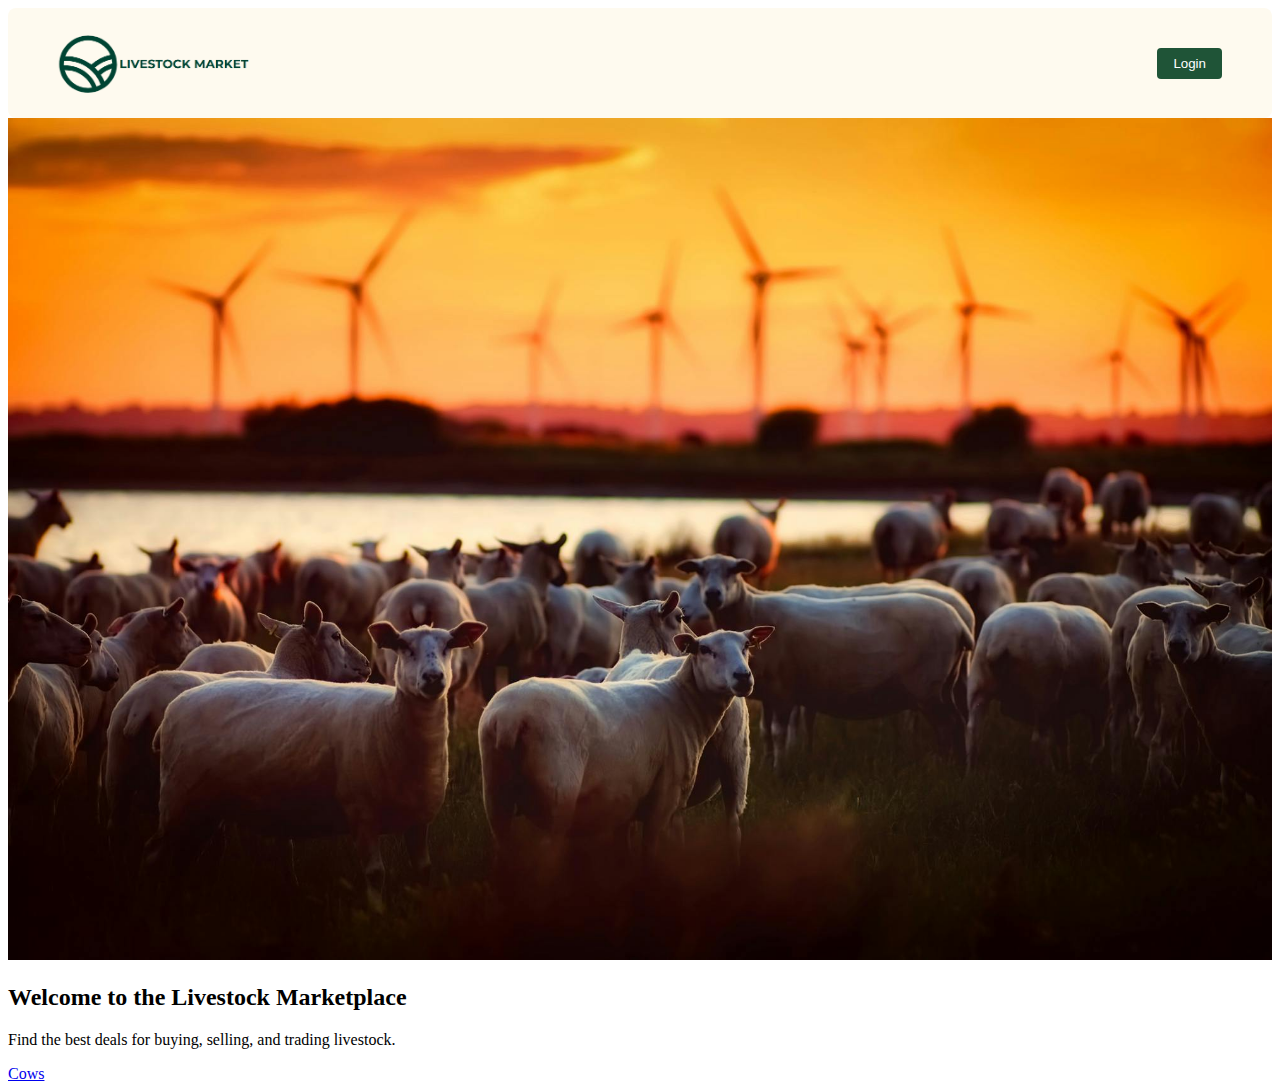
==== Livestock Marketing/home.html @ 05098df5 "Add files via upload" ====
<!DOCTYPE html>
<html lang="en">
<head>
    <meta charset="UTF-8">
    <meta name="viewport" content="width=device-width, initial-scale=1.0">
    <title>Livestock Marketing</title>
    <link rel="stylesheet" href="home.css">
</head>
<body>
    <div class="container">
        <header class="main-header">
            <img class="logo-image" src="images/Logo.png" alt="Page logo">
            <button>Login</button>
        </header> 

    </div>
    <div>
        <header >
            <img class="Background-image" src="images/HomeBackground.jpg" alt="home background">
        </header>
    </div>
    <div>
        <section class="container1">
            <h2>Welcome to the Livestock Marketplace</h2>
            <p>Find the best deals for buying, selling, and trading livestock.</p>

            <div class="homepage-categories">
                <div class="categories-item">
                    <div>
                        <a href="Cows" title="Cows for sale">
                            <div class="bg-image" style="background-size: contain; background-image: url(images/Cows.jpg);"></div>
                            <span class="homepage-categories_title">Cows</span>
                        </a>
                    </div>
                </div>
            </div>
            </div>
        </section>
    </div>
</body>
</html>
---- Livestock Marketing/home.css ----
.main-header {
    background-color: #FEFAEF;
    height: 110px;
    display: flex;
    justify-content: space-between;
    align-items: center;
    padding: 0 20px;
    border-radius: 8px;
}

.logo-image {
    padding: 5px;
    height: 85px;
}

.main-header button {
    padding: 8px 16px;
    background-color: #1f5437;
    color: white;
    border: none;
    border-radius: 4px;
    cursor: pointer;
    margin: 30px;
}

.Background-image{
    height: 40%;
    width: 100%;
}
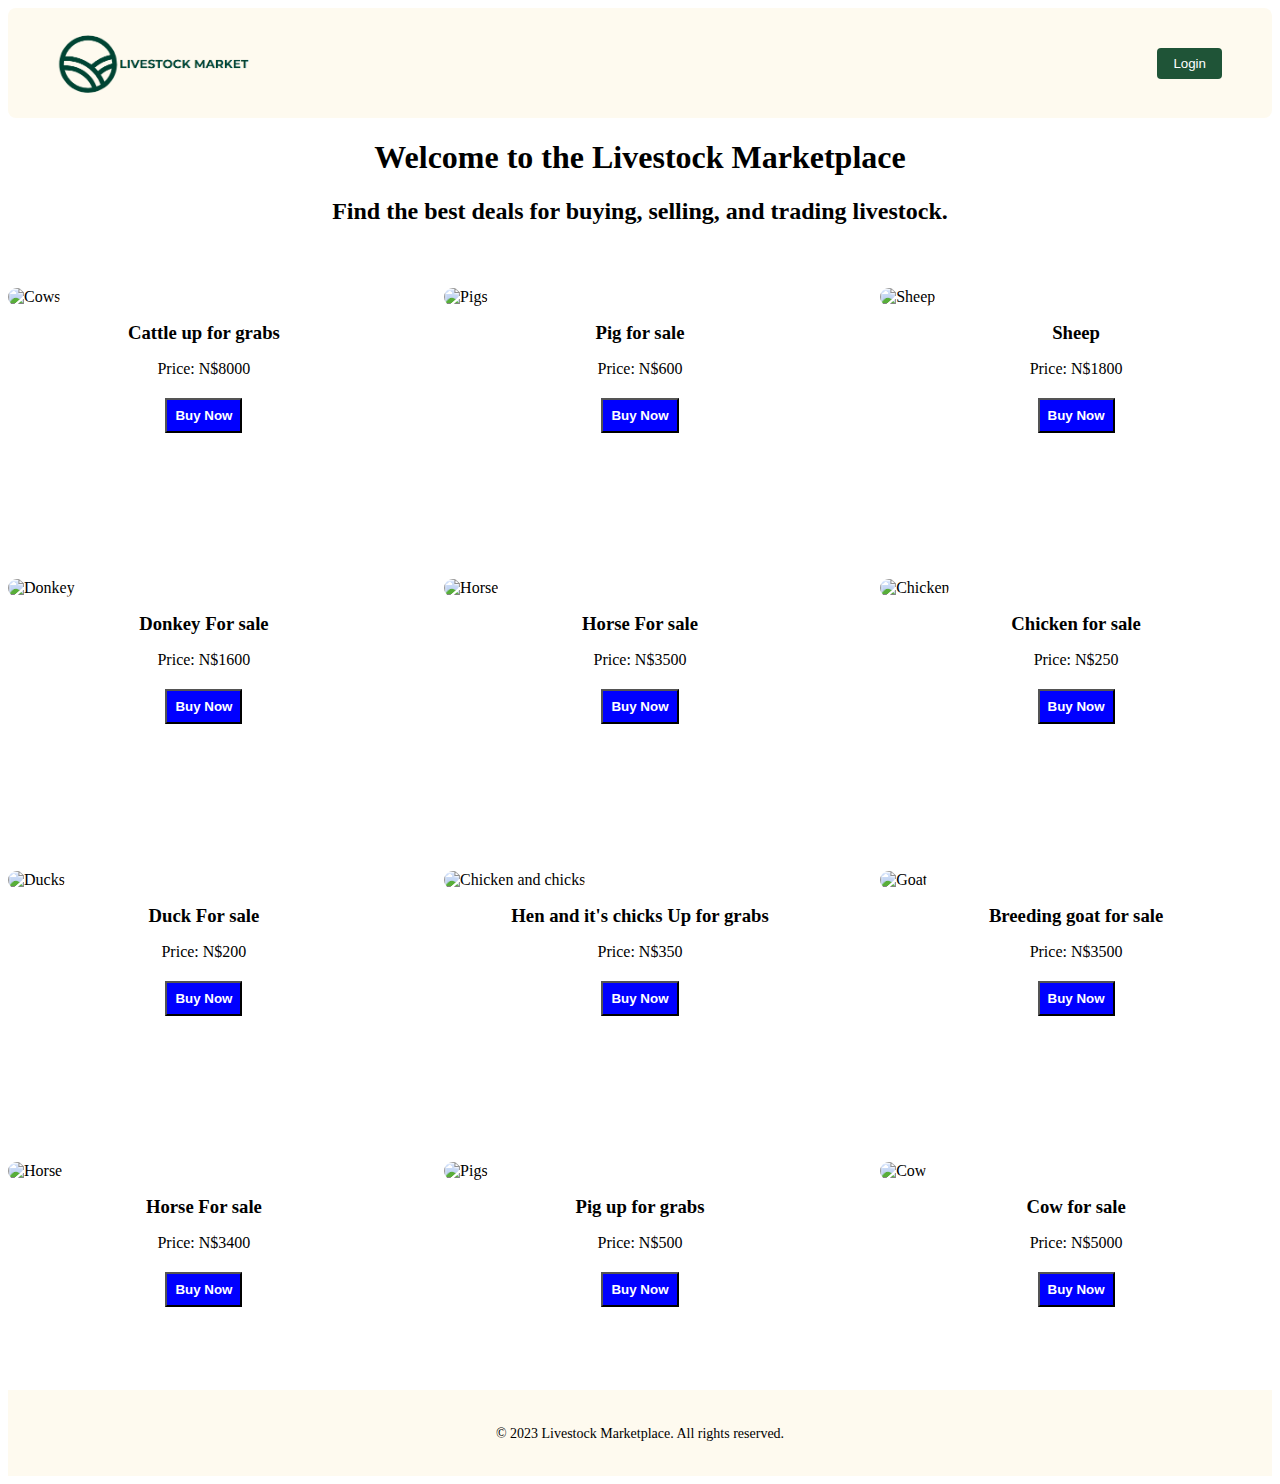
==== commit 3d801097: "Updates on home page" ====
--- a/Livestock Marketing/home.html
+++ b/Livestock Marketing/home.html
@@ -15,27 +15,106 @@
 
     </div>
     <div>
-        <header >
-            <img class="Background-image" src="images/HomeBackground.jpg" alt="home background">
-        </header>
-    </div>
-    <div>
-        <section class="container1">
-            <h2>Welcome to the Livestock Marketplace</h2>
-            <p>Find the best deals for buying, selling, and trading livestock.</p>
+        <section class="categories">
+            <h1><B>Welcome to the Livestock Marketplace</B></h1>
+            <h2>Find the best deals for buying, selling, and trading livestock.</h2>
 
-            <div class="homepage-categories">
-                <div class="categories-item">
-                    <div>
-                        <a href="Cows" title="Cows for sale">
-                            <div class="bg-image" style="background-size: contain; background-image: url(images/Cows.jpg);"></div>
-                            <span class="homepage-categories_title">Cows</span>
-                        </a>
-                    </div>
+            <div class="row">
+                <div class="Categorie-col">
+                    <img src="images/Cow1.jpg" alt="Cows">
+                    <h3>Cattle up for grabs</h3>
+                    <p>Price: N$8000</p>
+                    <button>Buy Now</button>
                 </div>
-            </div>
+                <div class="Categorie-col">
+                    <img src="images/Pig1.jpg" alt="Pigs">
+                    <h3>Pig for sale</h3>
+                    <p>Price: N$600</p>
+                    <button>Buy Now</button>
+                </div>
+                <div class="Categorie-col">
+                    <img src="images/Sheep1.jpg" alt="Sheep">
+                    <h3>Sheep</h3>
+                    <p>Price: N$1800</p>
+                    <button>Buy Now</button>
+                </div>
             </div>
         </section>
     </div>
+    <div>
+        <section>
+        <div class="row">
+            <div class="Categorie-col">
+                <img src="images/Donkey2.jpg" alt="Donkey">
+                <h3>Donkey For sale</h3>
+                <p>Price: N$1600</p>
+                <button>Buy Now</button>
+            </div>
+            <div class="Categorie-col">
+                <img src="images/Horse1.jpg" alt="Horse">
+                <h3>Horse For sale</h3>
+                <p>Price: N$3500</p>
+                <button>Buy Now</button>
+            </div>
+            <div class="Categorie-col">
+                <img src="images/Chicken1.jpg" alt="Chicken">
+                <h3>Chicken for sale</h3>
+                <p>Price: N$250</p>
+                <button>Buy Now</button>
+            </div>
+        </div>
+        </section>
+    </div>
+    <div>
+        <section>
+        <div class="row">
+            <div class="Categorie-col">
+                <img src="images/Duck1.jpg" alt="Ducks">
+                <h3>Duck For sale</h3>
+                <p>Price: N$200</p>
+                <button>Buy Now</button>
+            </div>
+            <div class="Categorie-col">
+                <img src="images/Chicken3.jpg"  alt="Chicken and chicks" height="60%">
+                <h3>Hen and it's chicks Up for grabs</h3>
+                <p>Price: N$350</p>
+                <button>Buy Now</button>
+            </div>
+            <div class="Categorie-col">
+                <img src="images/Goat1.jpg" alt="Goat">
+                <h3>Breeding goat for sale</h3>
+                <p>Price: N$3500</p>
+                <button>Buy Now</button>
+            </div>
+        </div>
+        </section>
+    </div>
+    <div>
+        <section>
+        <div class="row">
+            <div class="Categorie-col">
+                <img src="images/Horse2.jpg" alt="Horse">
+                <h3>Horse For sale</h3>
+                <p>Price: N$3400</p>
+                <button>Buy Now</button>
+            </div>
+            <div class="Categorie-col">
+                <img src="images/Pig2.jpg"  alt="Pigs" >
+                <h3>Pig up for grabs</h3>
+                <p>Price: N$500</p>
+                <button>Buy Now</button>
+            </div>
+            <div class="Categorie-col">
+                <img src="images/Cow2.jpg" alt="Cow">
+                <h3>Cow for sale</h3>
+                <p>Price: N$5000</p>
+                <button>Buy Now</button>
+            </div>
+        </div>
+        </section>
+    </div>
+    <footer class="Hfooter">
+        <p>&copy; 2023 Livestock Marketplace. All rights reserved.</p>
+    </footer>
 </body>
 </html>--- a/Livestock Marketing/home.css
+++ b/Livestock Marketing/home.css
@@ -27,3 +27,59 @@
     height: 40%;
     width: 100%;
 }
+/* Categories */
+h1,h2{
+text-align: center;
+}
+.Categories{
+    width: 80%;
+    margin: auto;
+    text-align: center;
+    padding-top: 100px;
+}
+.Categorie-col{
+    flex-basis: 31%;
+    border-radius: 10px;
+    margin-bottom: 5%;
+    text-align: left;
+}
+.Categorie-col img{
+    width: 100%;
+    border-radius: 10px;
+}
+.Categorie-col p{
+    padding: 0;
+    text-align: center;
+}
+.Categorie-col h3{
+    margin-top: 16px;
+    margin-bottom: 15px;
+    text-align: center;
+}
+.Categorie-col button{
+    background-color: blue;
+    cursor: pointer; 
+    text-align: center;
+    color: white;
+    font-weight: bold;
+    display: block; 
+    margin: 20px auto;
+    padding: 8px;
+}
+.row{
+    margin-top: 5%;
+    display: flex;
+    justify-content: space-between;
+}
+@media(max-width: 700px){
+    .row{
+        flex-direction: column;
+    }
+}
+.Hfooter{
+    background-color: #FEFAEF; 
+    padding: 20px;
+    text-align: center;
+    font-size: 14px;
+    border-top: 2px solid #FEFAEF;
+}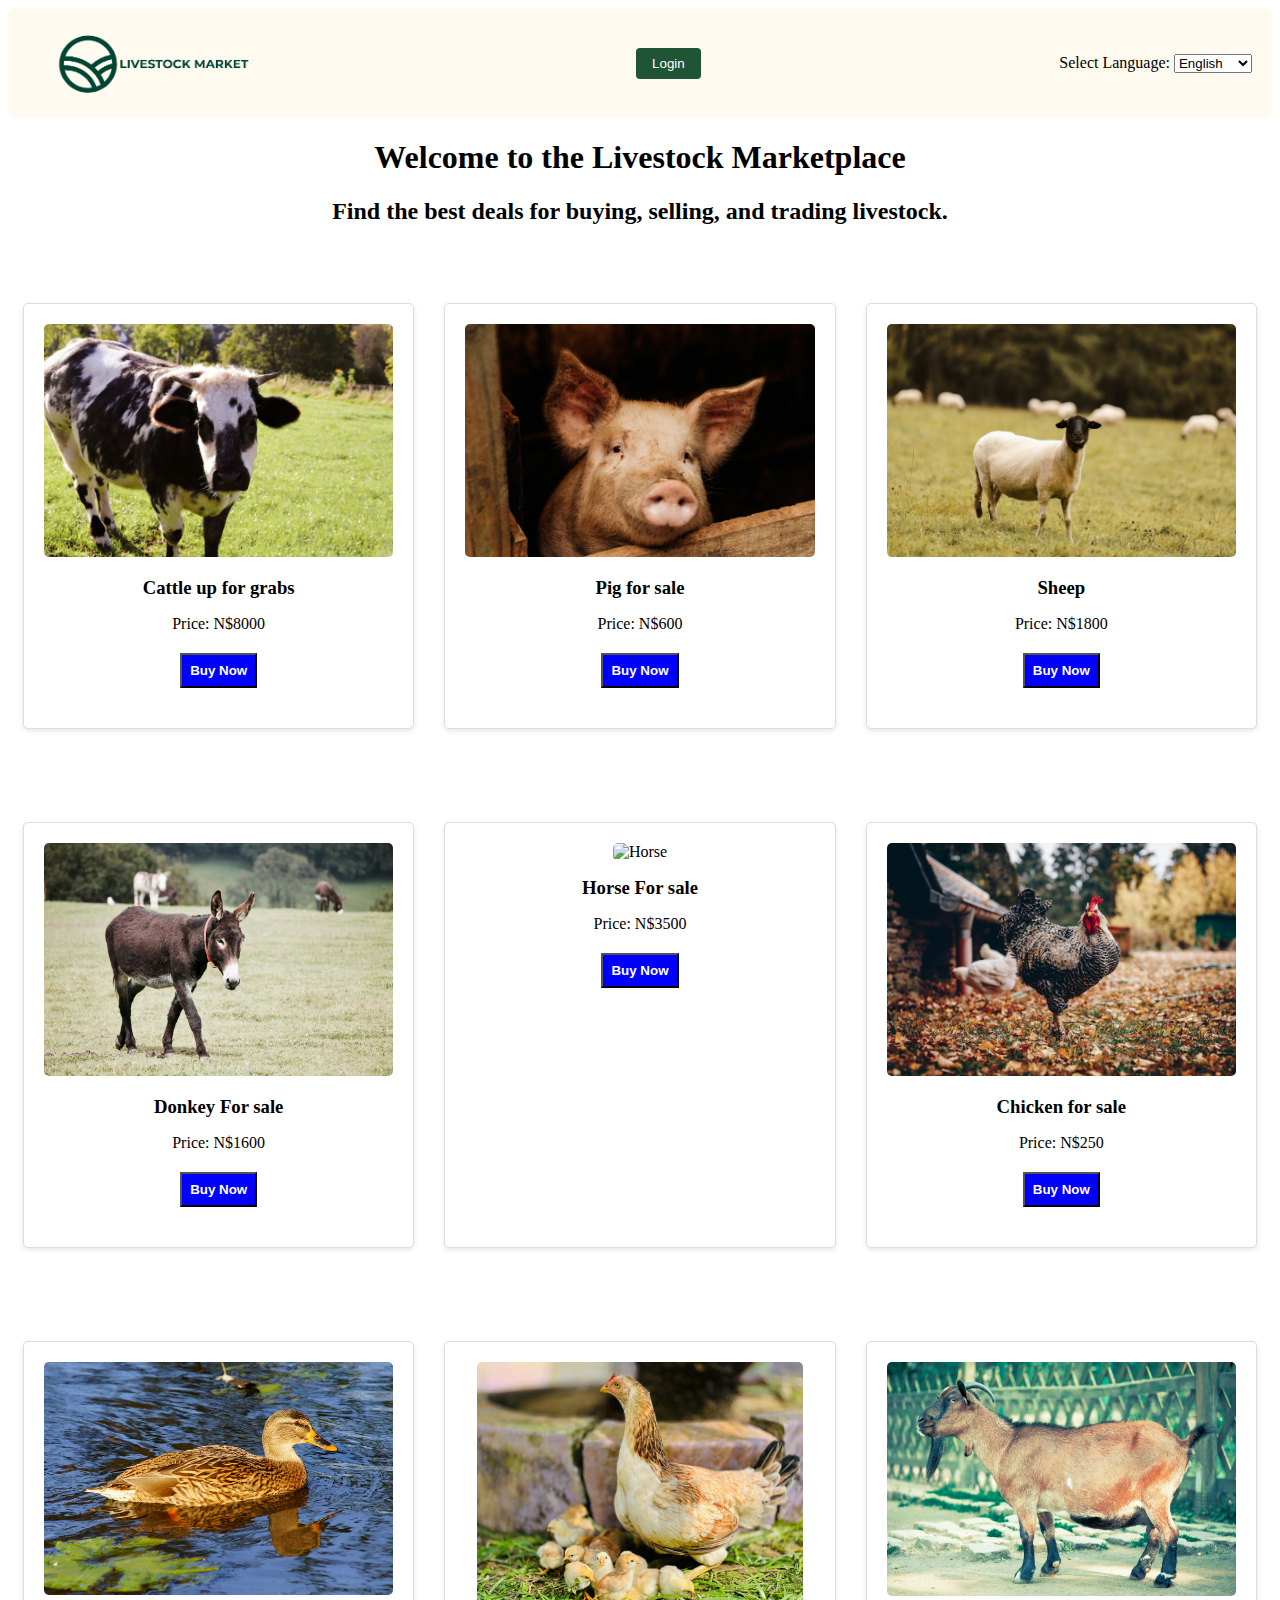
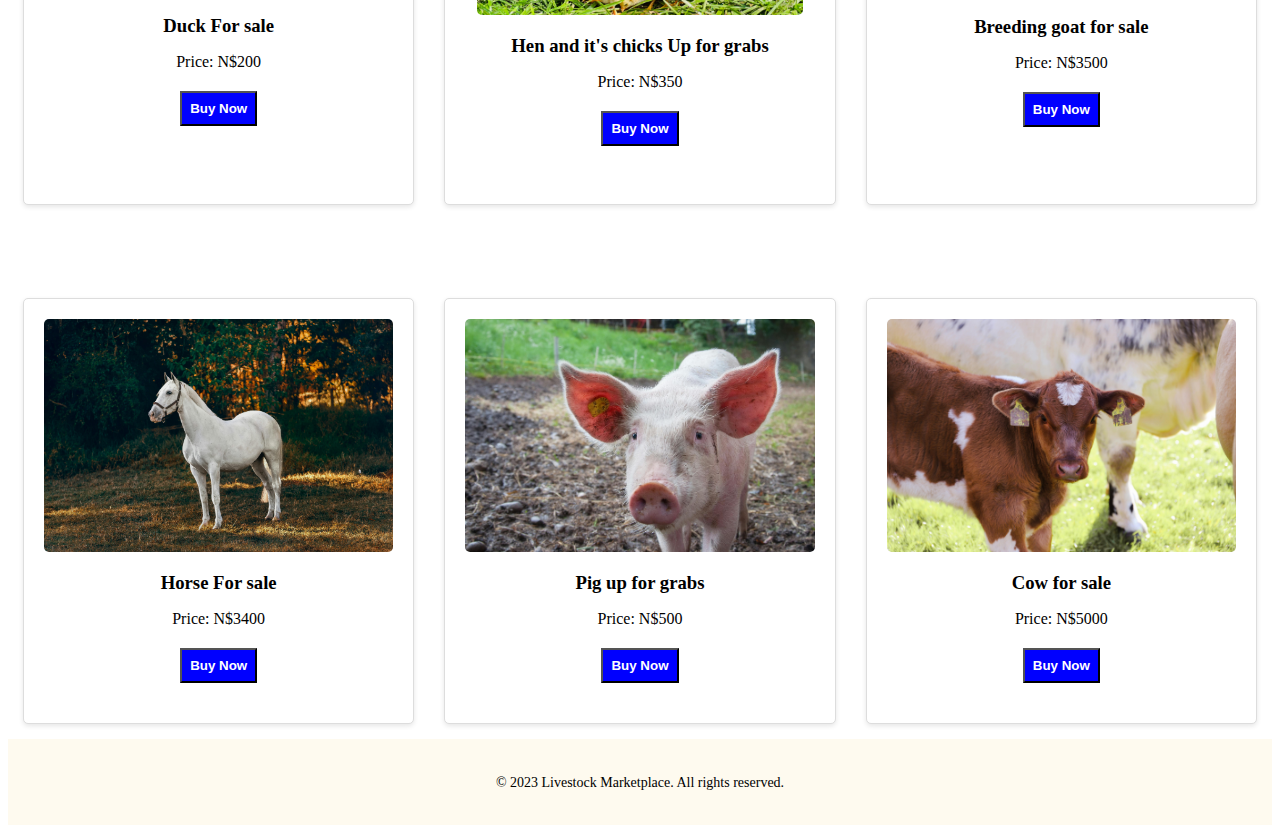
==== commit b14c1c15: "Home page" ====
--- a/Livestock Marketing/home.html
+++ b/Livestock Marketing/home.html
@@ -7,114 +7,268 @@
     <link rel="stylesheet" href="home.css">
 </head>
 <body>
-    <div class="container">
-        <header class="main-header">
-            <img class="logo-image" src="images/Logo.png" alt="Page logo">
-            <button>Login</button>
-        </header> 
-
-    </div>
-    <div>
-        <section class="categories">
-            <h1><B>Welcome to the Livestock Marketplace</B></h1>
-            <h2>Find the best deals for buying, selling, and trading livestock.</h2>
-
-            <div class="row">
-                <div class="Categorie-col">
-                    <img src="images/Cow1.jpg" alt="Cows">
-                    <h3>Cattle up for grabs</h3>
-                    <p>Price: N$8000</p>
-                    <button>Buy Now</button>
-                </div>
-                <div class="Categorie-col">
-                    <img src="images/Pig1.jpg" alt="Pigs">
-                    <h3>Pig for sale</h3>
-                    <p>Price: N$600</p>
-                    <button>Buy Now</button>
-                </div>
-                <div class="Categorie-col">
-                    <img src="images/Sheep1.jpg" alt="Sheep">
-                    <h3>Sheep</h3>
-                    <p>Price: N$1800</p>
-                    <button>Buy Now</button>
-                </div>
-            </div>
-        </section>
-    </div>
-    <div>
-        <section>
-        <div class="row">
-            <div class="Categorie-col">
-                <img src="images/Donkey2.jpg" alt="Donkey">
-                <h3>Donkey For sale</h3>
-                <p>Price: N$1600</p>
-                <button>Buy Now</button>
-            </div>
-            <div class="Categorie-col">
-                <img src="images/Horse1.jpg" alt="Horse">
-                <h3>Horse For sale</h3>
-                <p>Price: N$3500</p>
-                <button>Buy Now</button>
-            </div>
-            <div class="Categorie-col">
-                <img src="images/Chicken1.jpg" alt="Chicken">
-                <h3>Chicken for sale</h3>
-                <p>Price: N$250</p>
-                <button>Buy Now</button>
-            </div>
-        </div>
-        </section>
-    </div>
-    <div>
-        <section>
-        <div class="row">
-            <div class="Categorie-col">
-                <img src="images/Duck1.jpg" alt="Ducks">
-                <h3>Duck For sale</h3>
-                <p>Price: N$200</p>
-                <button>Buy Now</button>
-            </div>
-            <div class="Categorie-col">
-                <img src="images/Chicken3.jpg"  alt="Chicken and chicks" height="60%">
-                <h3>Hen and it's chicks Up for grabs</h3>
-                <p>Price: N$350</p>
-                <button>Buy Now</button>
-            </div>
-            <div class="Categorie-col">
-                <img src="images/Goat1.jpg" alt="Goat">
-                <h3>Breeding goat for sale</h3>
-                <p>Price: N$3500</p>
-                <button>Buy Now</button>
-            </div>
-        </div>
-        </section>
-    </div>
-    <div>
-        <section>
-        <div class="row">
-            <div class="Categorie-col">
-                <img src="images/Horse2.jpg" alt="Horse">
-                <h3>Horse For sale</h3>
-                <p>Price: N$3400</p>
-                <button>Buy Now</button>
-            </div>
-            <div class="Categorie-col">
-                <img src="images/Pig2.jpg"  alt="Pigs" >
-                <h3>Pig up for grabs</h3>
-                <p>Price: N$500</p>
-                <button>Buy Now</button>
-            </div>
-            <div class="Categorie-col">
-                <img src="images/Cow2.jpg" alt="Cow">
-                <h3>Cow for sale</h3>
-                <p>Price: N$5000</p>
-                <button>Buy Now</button>
-            </div>
-        </div>
-        </section>
-    </div>
-    <footer class="Hfooter">
-        <p>&copy; 2023 Livestock Marketplace. All rights reserved.</p>
-    </footer>
+ 
+        <!-- English version -->
+ <div id="form-en" class="form" lang="en">
+        <div class="container">
+            <header class="main-header">
+                <img class="logo-image" src="images/Logo.png" alt="Page logo">
+                <button>Login</button>
+
+                <div class="form-container">
+                    <div class="language-selector">
+                        <label for="language">Select Language:</label>
+                            <select id="language" onchange="toggleLanguage()">
+                                <option value="en">English</option>
+                                <option value="af">Afrikaans</option>
+                            </select>
+                    </div>
+                </div>
+            </header> 
+
+        </div>
+        <div>
+            <section class="categories">
+                <h1><B>Welcome to the Livestock Marketplace</B></h1>
+                <h2>Find the best deals for buying, selling, and trading livestock.</h2>
+
+                <div class="row">
+                    <div class="Categorie-col">
+                        <img src="images/Cow1.jpg" alt="Cows">
+                        <h3>Cattle up for grabs</h3>
+                        <p>Price: N$8000</p>
+                        <button>Buy Now</button>
+                    </div>
+                    <div class="Categorie-col">
+                        <img src="images/Pig1.jpg" alt="Pigs">
+                        <h3>Pig for sale</h3>
+                        <p>Price: N$600</p>
+                        <button>Buy Now</button>
+                    </div>
+                    <div class="Categorie-col">
+                        <img src="images/Sheep1.jpg" alt="Sheep">
+                        <h3>Sheep</h3>
+                        <p>Price: N$1800</p>
+                        <button>Buy Now</button>
+                    </div>
+                </div>
+            </section>
+        </div>
+        <div>
+            <section>
+            <div class="row">
+                <div class="Categorie-col">
+                    <img src="images/Donkey2.jpg" alt="Donkey">
+                    <h3>Donkey For sale</h3>
+                    <p>Price: N$1600</p>
+                    <button>Buy Now</button>
+                </div>
+                <div class="Categorie-col">
+                    <img src="images/Horse1.jpg" alt="Horse">
+                    <h3>Horse For sale</h3>
+                    <p>Price: N$3500</p>
+                    <button>Buy Now</button>
+                </div>
+                <div class="Categorie-col">
+                    <img src="images/Chicken1.jpg" alt="Chicken">
+                    <h3>Chicken for sale</h3>
+                    <p>Price: N$250</p>
+                    <button>Buy Now</button>
+                </div>
+            </div>
+            </section>
+        </div>
+        <div>
+            <section>
+            <div class="row">
+                <div class="Categorie-col">
+                    <img src="images/Duck1.jpg" alt="Ducks">
+                    <h3>Duck For sale</h3>
+                    <p>Price: N$200</p>
+                    <button>Buy Now</button>
+                </div>
+                <div class="Categorie-col">
+                    <img src="images/Chicken3.jpg"  alt="Chicken and chicks" height="60%">
+                    <h3>Hen and it's chicks Up for grabs</h3>
+                    <p>Price: N$350</p>
+                    <button>Buy Now</button>
+                </div>
+                <div class="Categorie-col">
+                    <img src="images/Goat1.jpg" alt="Goat">
+                    <h3>Breeding goat for sale</h3>
+                    <p>Price: N$3500</p>
+                    <button>Buy Now</button>
+                </div>
+            </div>
+            </section>
+        </div>
+        <div>
+            <section>
+            <div class="row">
+                <div class="Categorie-col">
+                    <img src="images/Horse2.jpg" alt="Horse">
+                    <h3>Horse For sale</h3>
+                    <p>Price: N$3400</p>
+                    <button>Buy Now</button>
+                </div>
+                <div class="Categorie-col">
+                    <img src="images/Pig2.jpg"  alt="Pigs" >
+                    <h3>Pig up for grabs</h3>
+                    <p>Price: N$500</p>
+                    <button>Buy Now</button>
+                </div>
+                <div class="Categorie-col">
+                    <img src="images/Cow2.jpg" alt="Cow">
+                    <h3>Cow for sale</h3>
+                    <p>Price: N$5000</p>
+                    <button>Buy Now</button>
+                </div>
+            </div>
+            </section>
+        </div>
+
+        <footer class="Hfooter">
+            <p>&copy; 2023 Livestock Marketplace. All rights reserved.</p>
+        </footer>
+</div>
+
+    <!-- Afrikaans Code Translation-->
+    <div id="form-af" class="form" lang="af" style="display: none;">
+     <div class="container">
+            <header class="main-header">
+                <img class="logo-image" src="images/Logo.png" alt="Page logo">
+                <button>Meld Aan</button>
+
+                <div class="form-container">
+                    <div class="language-selector">
+                        <label for="language">Select Language:</label>
+                            <select id="language" onchange="toggleLanguage()">
+                                <option value="en">English</option>
+                                <option value="af">Afrikaans</option>
+                            </select>
+                    </div>
+                </div>
+            </header> 
+        </div>
+        <div>
+            <section class="categories">
+                <h1><b>Welkom by die Veemark</b></h1>
+                <h2>Vind die beste aanbiedinge vir koop, verkoop en ruil van vee.</h2>
+    
+                <div class="row">
+                    <div class="Categorie-col">
+                        <img src="images/Cow1.jpg" alt="Beeste">
+                        <h3>Beeste beskikbaar</h3>
+                        <p>Prys: N$8000</p>
+                        <button>Koop Nou</button>
+                    </div>
+                    <div class="Categorie-col">
+                        <img src="images/Pig1.jpg" alt="Varke">
+                        <h3>Vark te koop</h3>
+                        <p>Prys: N$600</p>
+                        <button>Koop Nou</button>
+                    </div>
+                    <div class="Categorie-col">
+                        <img src="images/Sheep1.jpg" alt="Skape">
+                        <h3>Skape</h3>
+                        <p>Prys: N$1800</p>
+                        <button>Koop Nou</button>
+                    </div>
+                </div>
+            </section>
+        </div>
+        <div>
+            <section>
+            <div class="row">
+                <div class="Categorie-col">
+                    <img src="images/Donkey2.jpg" alt="Donkie">
+                    <h3>Donkie te koop</h3>
+                    <p>Prys: N$1600</p>
+                    <button>Koop Nou</button>
+                </div>
+                <div class="Categorie-col">
+                    <img src="images/Horse1.jpg" alt="Perd">
+                    <h3>Perd te koop</h3>
+                    <p>Prys: N$3500</p>
+                    <button>Koop Nou</button>
+                </div>
+                <div class="Categorie-col">
+                    <img src="images/Chicken1.jpg" alt="Hoender">
+                    <h3>Hoender te koop</h3>
+                    <p>Prys: N$250</p>
+                    <button>Koop Nou</button>
+                </div>
+            </div>
+            </section>
+        </div>
+        <div>
+            <section>
+            <div class="row">
+                <div class="Categorie-col">
+                    <img src="images/Duck1.jpg" alt="Eende">
+                    <h3>Eend te koop</h3>
+                    <p>Prys: N$200</p>
+                    <button>Koop Nou</button>
+                </div>
+                <div class="Categorie-col">
+                    <img src="images/Chicken3.jpg"  alt="Hoender en kuikens" height="60%">
+                    <h3>Hen en kuikens beskikbaar</h3>
+                    <p>Prys: N$350</p>
+                    <button>Koop Nou</button>
+                </div>
+                <div class="Categorie-col">
+                    <img src="images/Goat1.jpg" alt="Bok">
+                    <h3>Teelbokkie te koop</h3>
+                    <p>Prys: N$3500</p>
+                    <button>Koop Nou</button>
+                </div>
+            </div>
+            </section>
+        </div>
+        <div>
+            <section>
+            <div class="row">
+                <div class="Categorie-col">
+                    <img src="images/Horse2.jpg" alt="Perd">
+                    <h3>Perd te koop</h3>
+                    <p>Prys: N$3400</p>
+                    <button>Koop Nou</button>
+                </div>
+                <div class="Categorie-col">
+                    <img src="images/Pig2.jpg" alt="Varke">
+                    <h3>Vark beskikbaar</h3>
+                    <p>Prys: N$500</p>
+                    <button>Koop Nou</button>
+                </div>
+                <div class="Categorie-col">
+                    <img src="images/Cow2.jpg" alt="Kooi">
+                    <h3>Kooi te koop</h3>
+                    <p>Prys: N$5000</p>
+                    <button>Koop Nou</button>
+                </div>
+            </div>
+            </section>
+        </div>
+
+        <footer class="Hfooter">
+            <p>&copy; 2023 Veemark. Alle regte voorbehou.</p>
+        </footer>
+ </div>
+        <!-- switch languages -->
+        <script>
+            function toggleLanguage() {
+                const selectedLanguage = document.getElementById('language').value;
+                const formEn = document.getElementById('form-en');
+                const formAf = document.getElementById('form-af');
+    
+                if (selectedLanguage === 'en') {
+                    formEn.style.display = 'block';
+                    formAf.style.display = 'none';
+                } else {
+                    formEn.style.display = 'none';
+                    formAf.style.display = 'block';
+                }
+            }
+        </script>
 </body>
 </html>--- a/Livestock Marketing/home.css
+++ b/Livestock Marketing/home.css
@@ -31,21 +31,29 @@
 h1,h2{
 text-align: center;
 }
-.Categories{
-    width: 80%;
-    margin: auto;
-    text-align: center;
-    padding-top: 100px;
+.Categories-grid{
+    display: grid;
+    grid-template-columns: repeat(3, 1fr); /* Three columns */
+    gap: 20px; /* Space between the products */
+    justify-items: center; /* Center the items horizontally */
+
 }
 .Categorie-col{
-    flex-basis: 31%;
-    border-radius: 10px;
-    margin-bottom: 5%;
-    text-align: left;
+    background-color: #ffffff;
+    border: 1px solid #ddd;
+    border-radius: 5px;
+    box-shadow: 0 2px 5px rgba(0, 0, 0, 0.1);
+    padding: 20px;
+    margin: 15px;
+    width: 100%; /* Take full width in each grid cell */
+    max-width: 350px; /* Optional: Limit the product card width */
+    text-align: center;
+
 }
 .Categorie-col img{
-    width: 100%;
-    border-radius: 10px;
+    max-width: 100%;
+    border-radius: 5px;
+
 }
 .Categorie-col p{
     padding: 0;
